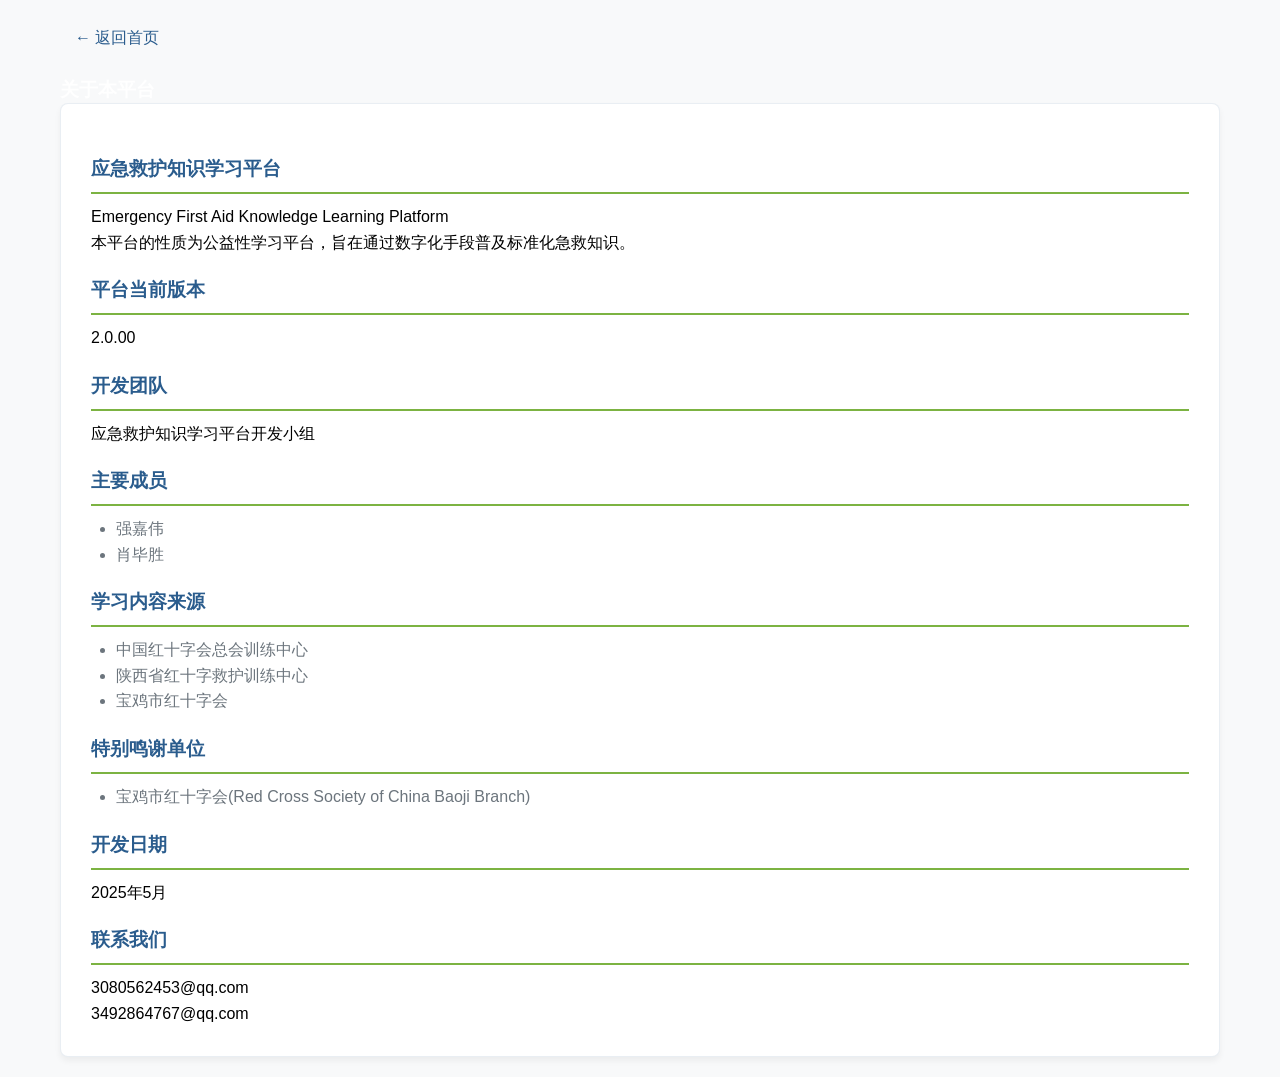
==== about.html @ d38057a5 "Add files via upload" ====
<!DOCTYPE html>
<html lang="zh-CN">
<head>
    <meta charset="UTF-8">
    <title>关于本平台</title>
    <link rel="stylesheet" href="style.css">
</head>
<body>
    <div class="container">
        <a href="index.html" class="back-button">← 返回首页</a>
        <h2 class="module-title">关于本平台</h2>
        
        <!-- 新增平台信息模块 -->
        <div class="about-content">
            <div class="platform-info">
                <h3>应急救护知识学习平台</h3>
                <p class="platform-subtitle">Emergency First Aid Knowledge Learning Platform</p>
                <p class="platform-description">
                    本平台的性质为公益性学习平台，旨在通过数字化手段普及标准化急救知识。
                </p> <!-- 补全闭合标签 -->
            </div>

            <div class="detail-section">
               
                <h3>平台当前版本</h3>
                <p>2.0.00</p>

                <h3>开发团队</h3>
                <p>应急救护知识学习平台开发小组</p>
                
                <h3>主要成员</h3>
                <ul>
                    <li>强嘉伟</li>
                    <li>肖毕胜</li>
                </ul>
                <h3>学习内容来源</h3>
                <ul>
                    <li>中国红十字会总会训练中心</li>
                    <li>陕西省红十字救护训练中心</li>
                    <li>宝鸡市红十字会</li>
                </ul>
                
                <h3>特别鸣谢单位</h3>
                <ul>
                    <li>宝鸡市红十字会(Red Cross Society of China Baoji Branch)</li>
                </ul>

                <h3>开发日期</h3>
                <p>2025年5月</p>
                
                <h3>联系我们</h3>
                <p>3080562453@qq.com</p>
                <p>3492864767@qq.com</p>
            </div>
        </div>
    </div>
</body>
</html>
---- style.css ----
/* 新增视频和图片相关样式 */
.video-item {
    position: relative;
    padding-left: 45px !important;
}

.video-icon {
    position: absolute;
    left: 15px;
    top: 50%;
    transform: translateY(-50%);
}

.image-grid {
    display: grid;
    grid-template-columns: repeat(auto-fill, minmax(250px, 1fr));
    gap: 20px;
    margin-top: 30px;
}

.image-card {
    background: white;
    border-radius: 10px;
    overflow: hidden;
    box-shadow: 0 3px 6px rgba(0,0,0,0.1);
    transition: transform 0.3s;
    cursor: pointer;
}

.image-card:hover {
    transform: translateY(-5px);
}

.image-card img {
    width: 100%;
    height: 180px;
    object-fit: cover;
    border-bottom: 2px solid var(--medical-blue);
}

.image-label {
    padding: 15px;
    text-align: center;
    color: var(--medical-blue);
    font-weight: 500;
}

.video-container {
    background: #000;
    border-radius: 12px;
    overflow: hidden;
    margin-top: 20px;
}

.video-player {
    width: 100%;
    height: 600px;
}

.full-image {
    max-width: 100%;
    height: auto;
    border-radius: 12px;
    box-shadow: 0 10px 20px rgba(0,0,0,0.2);
}

/* 动效增强 */
.course-item, .image-card {
    transition: all 0.3s cubic-bezier(0.4, 0, 0.2, 1);
}

@keyframes scaleIn {
    from { transform: scale(0.9); opacity: 0; }
    to { transform: scale(1); opacity: 1; }
}

.tertiary-view {
    animation: scaleIn 0.4s ease-out;
}
/* 视频查看器相关 */
.video-container {
    background: #000;
    border-radius: 12px;
    overflow: hidden;
    margin: 20px auto;
    max-width: 1000px;
}

.video-player {
    width: 100%;
    height: 560px;
}

/* 图片查看器相关 */
.full-image {
    cursor: zoom-in;
    transition: transform 0.3s cubic-bezier(0.25, 0.46, 0.45, 0.94);
    max-width: 100%;
    border-radius: 8px;
    box-shadow: 0 10px 30px rgba(0,0,0,0.2);
}

.image-toolbar {
    margin-top: 30px;
    display: flex;
    gap: 15px;
    justify-content: center;
}

/* 动效增强 */
.zoom-controls button {
    width: 40px;
    height: 40px;
    border-radius: 50%;
    padding: 0;
    margin: 5px;
}

@media (max-width: 768px) {
    .video-player {
        height: 300px;
    }
    
    .image-toolbar {
        flex-wrap: wrap;
    }
}
.nav-button,header{color:#fff;text-align:center}.course-container,.nav-button{border-radius:8px;padding:20px}:root{--medical-blue:#2A5C8D;--alert-orange:#FF6B35;--safe-green:#7CB342;--hygiene-white:#F8F9FA;--neutral-gray:#6C757D}*{margin:0;padding:0;box-sizing:border-box;font-family:'Microsoft YaHei',sans-serif}body{background-color:var(--hygiene-white)}.container{max-width:1200px;margin:0 auto;padding:20px}header{margin:40px 0;background:linear-gradient(135deg,var(--medical-blue) 0,#1e3a5f 100%);padding:2rem;border-radius:12px}h1{color:#fff;font-size:2.5em;margin-bottom:10px;text-shadow:1px 1px 3px rgba(0,0,0,.2)}.nav-button,h2{font-size:1.2em}h2{color:rgba(255,255,255,.9)}.button-group{display:flex;flex-direction:column;gap:20px;max-width:400px;margin:50px auto}.nav-button{background:linear-gradient(135deg,var(--medical-blue) 0,var(--safe-green) 100%);text-decoration:none;transition:transform .3s,box-shadow .3s;box-shadow:0 4px 6px rgba(42,92,141,.1)}.nav-button:hover{background:linear-gradient(135deg,#1e3a5f 0,#5e8c31 100%);transform:translateY(-2px);box-shadow:0 6px 12px rgba(42,92,141,.2)}.course-container{background:#fff;box-shadow:0 4px 6px rgba(0,0,0,.05);border:1px solid rgba(42,92,141,.1)}.pdf-viewer,.team-member:hover{box-shadow:0 8px 16px rgba(0,0,0,.1)}.course-item{padding:15px;margin:10px 0;background:var(--hygiene-white);border-left:4px solid var(--medical-blue);border-radius:4px;cursor:pointer;transition:.3s}.course-item:hover{background:rgba(42,92,141,.05);transform:translateX(5px)}.pdf-viewer{margin-top:30px;background:#fff;border-radius:8px;padding:20px;border:1px solid rgba(42,92,141,.1)}.about-content,.creation-content{background:#fff;padding:30px;box-shadow:0 4px 6px rgba(0,0,0,.05);line-height:1.6}.about-content{border-radius:8px;border:1px solid rgba(42,92,141,.1)}.about-content h3{color:var(--medical-blue);margin:20px 0 10px;border-bottom:2px solid var(--safe-green);padding-bottom:.5rem}.detail-section ul{margin:10px 0 20px 25px;color:var(--neutral-gray)}.creation-content{border-radius:8px}.timeline-section{position:relative;padding-left:30px;margin:40px 0}.timeline-marker{background:var(--safe-green);box-shadow:0 0 0 2px var(--safe-green)}.design-card{background:rgba(124,179,66,.05);border:1px solid rgba(124,179,66,.1)}.team-member{background:#fff;box-shadow:0 4px 6px rgba(0,0,0,.05);border:1px solid rgba(42,92,141,.1);transition:.3s}.team-member:hover{transform:translateY(-5px)}.fun-fact{background:#fff9e6;border-left:4px solid var(--alert-orange)}.team-timeline{border-left:2px solid var(--medical-blue)}.date{background:var(--alert-orange)}.event{background:rgba(42,92,141,.05)}.secondary-view,.tertiary-view{transition:opacity .3s}.hidden{display:none;opacity:0}.back-button{display:inline-block;margin-bottom:20px;color:var(--medical-blue);text-decoration:none;padding:8px 15px;border-radius:20px;transition:background .2s}.back-button:hover{background:rgba(42,92,141,.1)}.double-button-group{display:flex;gap:15px;width:100%}.sub-button{flex:1;padding:15px!important;font-size:1em!important}@media (max-width:768px){.container{padding:10px}h1{font-size:2em}.nav-button{padding:15px}.detail-section li{font-size:.95em}.pdf-header{flex-direction:column;align-items:flex-start}.tertiary-view .back-button{align-self:flex-start}#pdf-viewer{height:calc(100vh - 150px)}.double-button-group{flex-direction:column;gap:10px}.sub-button{width:100%;padding:12px!important}}
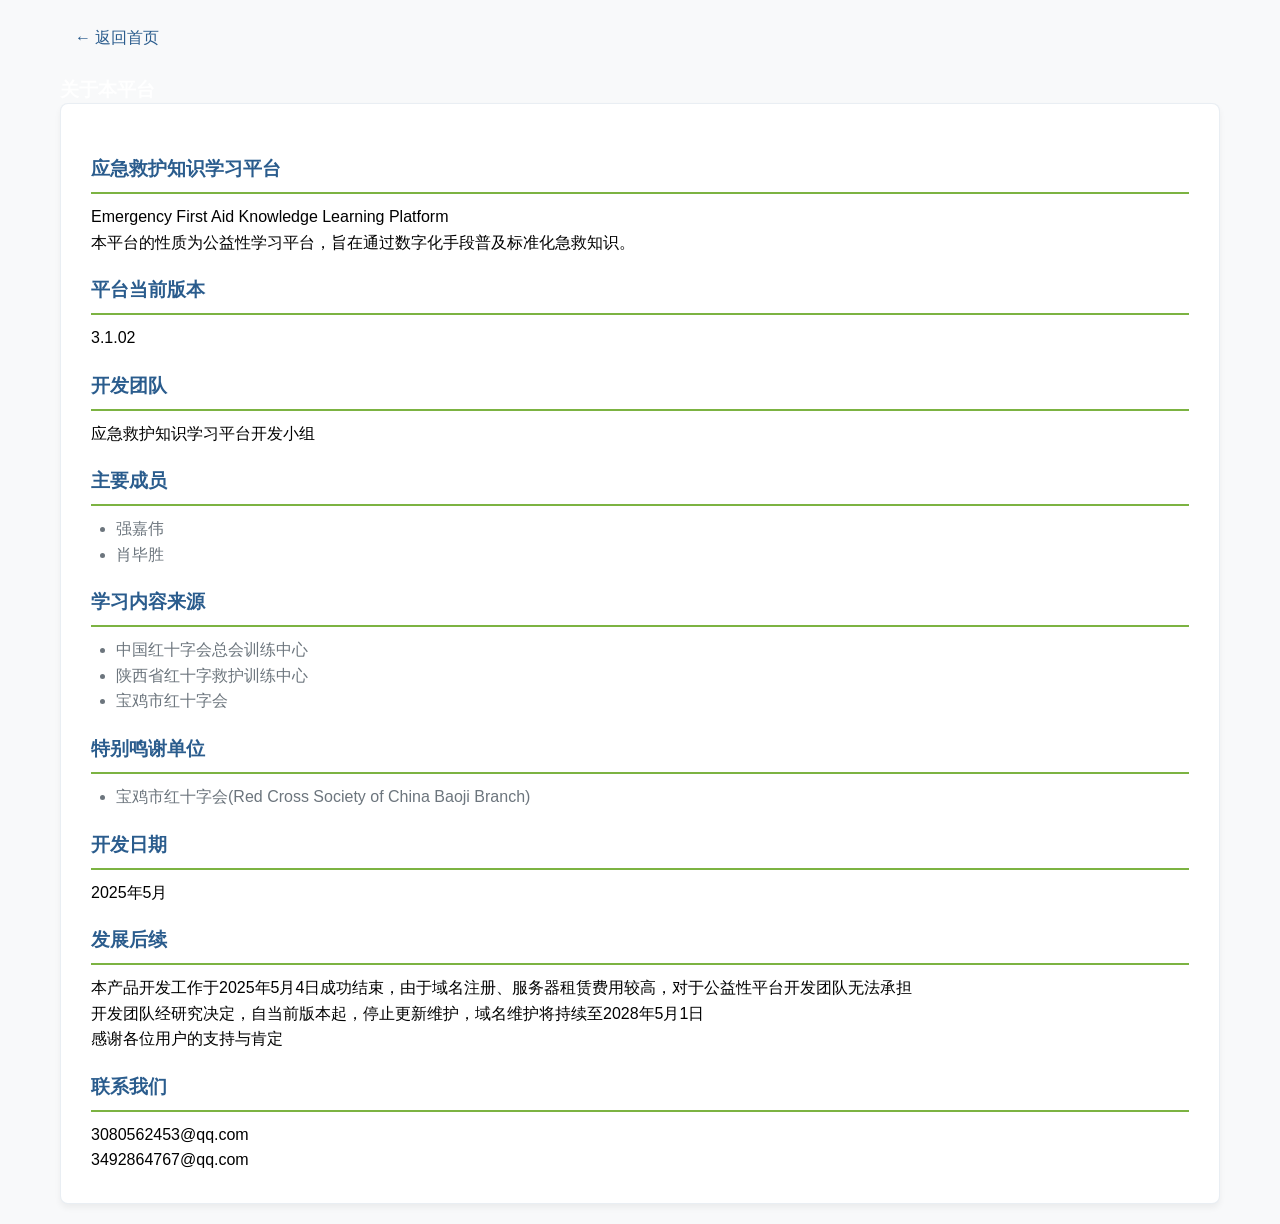
==== commit 9c340b0e: "Add files via upload" ====
--- a/about.html
+++ b/about.html
@@ -23,7 +23,7 @@
             <div class="detail-section">
                
                 <h3>平台当前版本</h3>
-                <p>2.0.00</p>
+                <p>3.1.02</p>
 
                 <h3>开发团队</h3>
                 <p>应急救护知识学习平台开发小组</p>
@@ -47,6 +47,11 @@
 
                 <h3>开发日期</h3>
                 <p>2025年5月</p>
+
+                <h3>发展后续</h3>
+                <p>本产品开发工作于2025年5月4日成功结束，由于域名注册、服务器租赁费用较高，对于公益性平台开发团队无法承担</p>
+                <p>开发团队经研究决定，自当前版本起，停止更新维护，域名维护将持续至2028年5月1日</p>
+                <p>感谢各位用户的支持与肯定</p>
                 
                 <h3>联系我们</h3>
                 <p>3080562453@qq.com</p>
